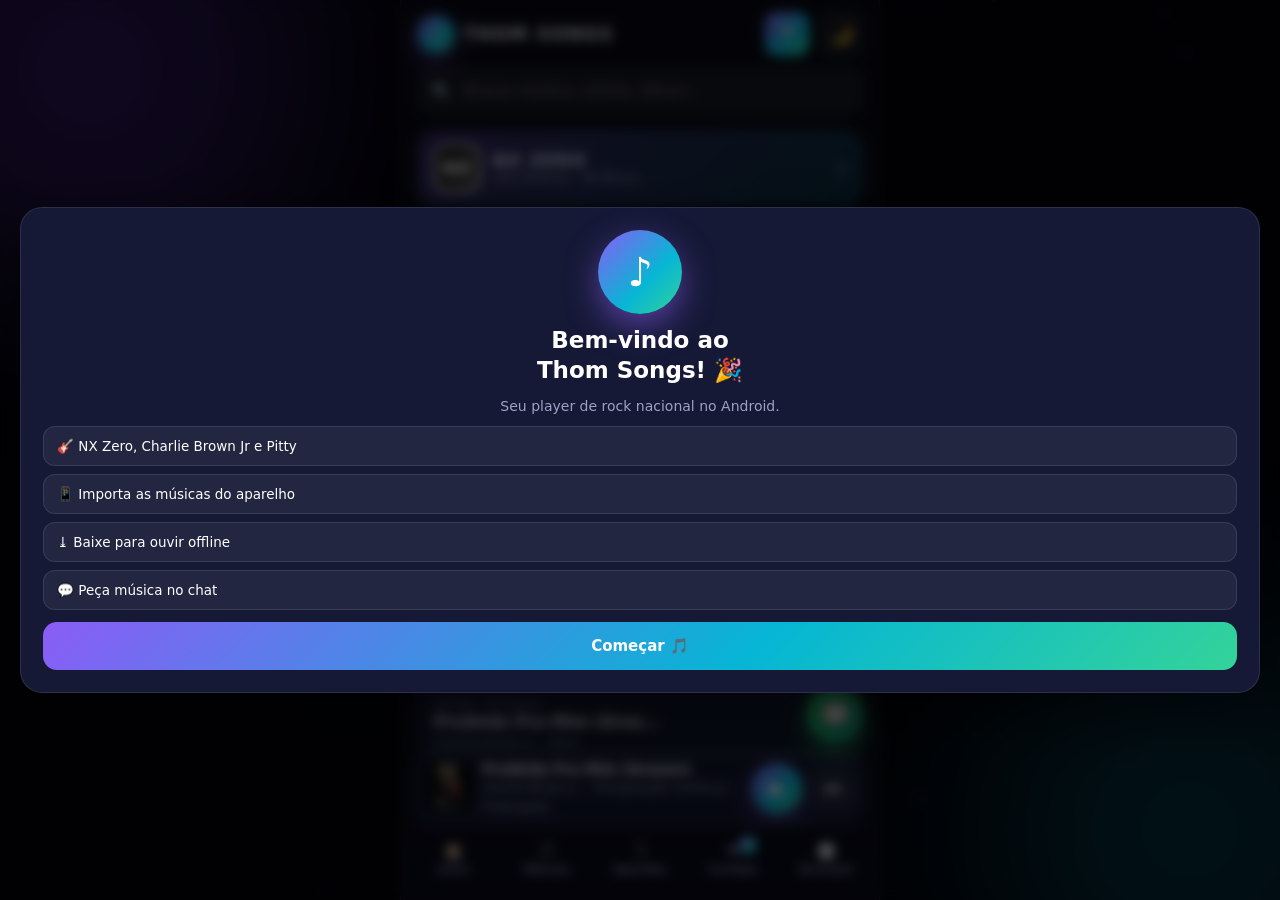
==== index.html @ 9683d6f3 "Thom Songs v1.23.1 — aviso visível de update + retry de catálogos sem duplicar" ====
<!DOCTYPE html>
<html lang="pt-BR">
<head>
<meta charset="UTF-8" />
<meta name="viewport" content="width=device-width, initial-scale=1.0, viewport-fit=cover" />
<title>Thom Songs — Reprodutor de Música para Android</title>
<meta name="description" content="Thom Songs — Reprodutor de música exclusivo para Android: NX Zero, playlists, fila e letras." />
<meta name="theme-color" content="#080a14" />
<meta name="mobile-web-app-capable" content="yes" />
<link rel="manifest" href="./manifest.webmanifest" />
<link rel="icon" href="data:image/svg+xml,%3Csvg xmlns='http://www.w3.org/2000/svg' viewBox='0 0 64 64'%3E%3Cdefs%3E%3ClinearGradient id='g' x1='0' y1='0' x2='1' y2='1'%3E%3Cstop offset='0' stop-color='%238b5cf6'/%3E%3Cstop offset='1' stop-color='%2306b6d4'/%3E%3C/linearGradient%3E%3C/defs%3E%3Ccircle cx='32' cy='32' r='30' fill='url(%23g)'/%3E%3Cpath d='M26 20v24l16-8-6-4 6-4z' fill='white'/%3E%3C/svg%3E" />
<link rel="stylesheet" href="./styles.css" />
</head>
<body>
<canvas id="bg-canvas" aria-hidden="true"></canvas>
<div class="bg-glow g1"></div>
<div class="bg-glow g2"></div>

<div id="app">
  <!-- ===== TOPO ===== -->
  <header id="topbar">
    <div class="logo-mini"><div class="logo-mark">♪</div><strong>THOM SONGS</strong></div>
    <label class="upload-btn" title="Importar seus áudios">⤒
      <input id="file-input" type="file" accept="audio/*" multiple hidden />
    </label>
    <button id="btn-theme" class="icon-btn" title="Alternar tema">🌙</button>
  </header>

  <div class="searchbar">
    <span>🔍</span>
    <input id="search" type="search" placeholder="Buscar música, artista, álbum..." autocomplete="off" />
  </div>

  <!-- ===== CONTEÚDO ===== -->
  <main id="main">
    <section id="update-card" class="update-card" hidden>
      <div class="perm-ico">⬇️</div>
      <div class="perm-txt"><strong>Nova versão disponível</strong><span id="update-sub">Atualize para receber as novidades.</span></div>
      <div class="perm-btns">
        <button id="btn-update-go" class="primary-btn">Baixar atualização</button>
      </div>
    </section>

    <section id="perm-card" class="perm-card" hidden>
      <div class="perm-ico">🎵</div>
      <div class="perm-txt"><strong>Suas músicas neste aparelho</strong><span>Permita o acesso para importar automaticamente todos os áudios do celular.</span></div>
      <div class="perm-btns">
        <button id="btn-perm-ok" class="primary-btn">Permitir acesso</button>
        <button id="btn-perm-no" class="ghost-btn">Agora não</button>
      </div>
    </section>

    <button id="nx-banner" class="nx-banner">
      <span class="nx-logo">NX</span>
      <span class="nx-txt"><strong>NX ZERO</strong><small id="nx-banner-sub">Carregando discografia…</small></span>
      <span class="nx-go">›</span>
    </button>

    <button id="cb-banner" class="nx-banner cb">
      <span class="nx-logo">CB</span>
      <span class="nx-txt"><strong>CHARLIE BROWN JR</strong><small id="cb-banner-sub">Carregando clássicos…</small></span>
      <span class="nx-go">›</span>
    </button>

    <section id="cb-head" class="nx-head" hidden>
      <div class="nx-id">
        <img id="cb-photo" alt="Charlie Brown Jr" />
        <div><strong>CHARLIE BROWN JR</strong><span id="cb-stats"></span></div>
      </div>
      <div id="cb-albums" class="chips"></div>
      <div class="row-between" style="margin-top:10px"><small>⬇ OFFLINE</small><button id="btn-dl-cb" class="plus-btn">⤓ Baixar lista</button></div>
    </section>

    <button id="pitty-banner" class="nx-banner pt">
      <span class="nx-logo">P</span>
      <span class="nx-txt"><strong>PITTY</strong><small id="pitty-banner-sub">Carregando…</small></span>
      <span class="nx-go">›</span>
    </button>

    <section id="pitty-head" class="nx-head" hidden>
      <div class="nx-id">
        <img id="pitty-photo" alt="Pitty" />
        <div><strong>PITTY</strong><span id="pitty-stats"></span></div>
      </div>
      <div id="pitty-albums" class="chips"></div>
      <div class="row-between" style="margin-top:10px"><small>⬇ OFFLINE</small><button id="btn-dl-pitty" class="plus-btn">⤓ Baixar lista</button></div>
    </section>

    <button id="nv-banner" class="nx-banner nv">
      <span class="nx-logo">NV</span>
      <span class="nx-txt"><strong>NIRVANA</strong><small id="nv-banner-sub">Carregando…</small></span>
      <span class="nx-go">›</span>
    </button>

    <section id="nv-head" class="nx-head" hidden>
      <div class="nx-id">
        <img id="nv-photo" alt="Nirvana" />
        <div><strong>NIRVANA</strong><span id="nv-stats"></span></div>
      </div>
      <div id="nv-albums" class="chips"></div>
      <div class="row-between" style="margin-top:10px"><small>⬇ OFFLINE</small><button id="btn-dl-nv" class="plus-btn">⤓ Baixar lista</button></div>
    </section>

    <section id="nx-head" class="nx-head" hidden>
      <div class="nx-id">
        <img id="nx-photo" alt="NX Zero" />
        <div><strong>NX ZERO</strong><span id="nx-stats"></span></div>
      </div>
      <div id="nx-albums" class="chips"></div>
      <div class="row-between" style="margin-top:10px"><small>⬇ OFFLINE</small><button id="btn-dl-album" class="plus-btn">⤓ Baixar lista</button></div>
    </section>

    <section id="dev-head" class="nx-head" hidden>
      <div class="row-between"><small>📱 MÚSICAS NESTE APARELHO</small><button id="btn-rescan" class="link">⟳ atualizar</button></div>
      <p id="dev-count" class="hint" style="margin:6px 0 0"></p>
    </section>

    <section class="hero-card">
      <p id="greeting" class="eyebrow">Boa noite 🌙</p>
      <canvas id="visual-big" width="520" height="200"></canvas>
      <div class="hero-meta">
        <div>
          <small>AGORA TOCANDO</small>
          <strong id="hero-title">—</strong>
          <span id="hero-artist">Escolha uma faixa abaixo</span>
        </div>
        <div id="hero-bpm" class="bpm">♪</div>
      </div>
      <div class="hero-btns">
        <button id="btn-play-all" class="primary-btn">▶ Ouvir tudo</button>
        <button id="btn-shuffle-all" class="ghost-btn">🔀</button>
        <button id="btn-toggle-visual" class="ghost-btn">📊</button>
      </div>
    </section>

    <section class="block">
      <div class="block-head"><h2>📁 Playlists</h2><button id="btn-new-playlist" class="plus-btn">＋ Nova</button></div>
      <div id="playlist-list" class="playlists"></div>
    </section>

    <section class="block">
      <div class="block-head">
        <h2 id="view-title">📀 Em destaque</h2>
      </div>
      <div class="seg" id="sort-seg">
        <button data-sort="padrao" class="active">Padrão</button>
        <button data-sort="titulo">A–Z</button>
        <button data-sort="artista">Artista</button>
        <button data-sort="duracao">Duração</button>
      </div>
      <div id="featured" class="cards"></div>
    </section>

    <section class="block">
      <div class="block-head">
        <h2>🎧 Faixas <small id="track-count"></small></h2>
      </div>
      <div id="track-list" class="tracks"></div>
      <p id="empty-msg" class="empty" hidden>Nenhuma faixa encontrada. 🎶</p>
    </section>

    <footer class="app-foot">
      <div class="stat-row"><span>Ouvido</span><strong id="stat-today">0 min</strong></div>
      <div class="stat-row"><span>Faixas</span><strong id="stat-tracks">0</strong></div>
      <p>Toque em ⤒ para importar seus áudios · <button id="btn-update" class="link">⟳ atualizar app</button> · <button id="btn-reset" class="link">restaurar demo</button></p>
    </footer>
    <div class="scroll-pad"></div>
  </main>

  <!-- ===== MINI PLAYER ===== -->
  <div id="miniplayer">
    <div id="mini-progress"><div id="mini-bar"></div></div>
    <div id="m-cover" class="m-cover"><span>S</span></div>
    <div class="m-info"><strong id="m-title">Nada tocando</strong><span id="m-artist">—</span></div>
    <button id="m-play" class="play-btn small">▶</button>
    <button id="m-next" class="icon-btn">⏭</button>
  </div>

  <!-- ===== NAV INFERIOR ===== -->
  <nav id="tabbar">
    <button class="nav-item active" data-view="inicio">🏠<span>Início</span></button>
    <button class="nav-item" data-view="biblioteca">🎵<span>Músicas</span></button>
    <button class="nav-item" data-view="aparelho">📱<span>Aparelho</span></button>
    <button class="nav-item" data-view="curtidas">❤️<span>Curtidas</span><em id="nav-likes-count">0</em></button>
    <button class="nav-item" data-view="historico">🕘<span>Recentes</span></button>
  </nav>

  <!-- ===== CHAT PEDIR MÚSICA ===== -->
  <button id="chat-fab" class="chat-fab" title="Pedir música">💬</button>
  <div id="chat" aria-hidden="true">
    <div class="chat-inner">
      <div class="chat-head">
        <button id="btn-chat-close" class="icon-btn">﹀</button>
        <div class="chat-title"><strong>🎵 Pedir música</strong><small id="chat-status">online</small></div>
      </div>
      <div id="chat-msgs" class="chat-msgs"></div>
      <div class="chat-quick">
        <button id="btn-chat-current">＋ pedir a que está tocando</button>
      </div>
      <div class="chat-input">
        <input id="chat-text" placeholder="Artista - música… (ex: NX Zero - Razões e Emoções)" maxlength="140" autocomplete="off" />
        <button id="btn-chat-send" class="play-btn small">➤</button>
      </div>
    </div>
  </div>

  <!-- ===== TELA TOCANDO AGORA ===== -->
  <div id="sheet" aria-hidden="true">
    <div class="sheet-inner">
      <div class="sheet-head">
        <button id="btn-sheet-close" class="icon-btn">﹀</button>
        <small>TOCANDO AGORA</small>
        <button id="btn-add-pl" class="icon-btn" title="Adicionar à playlist">＋</button>
      </div>

      <div id="cover" class="np-cover"><span>S</span></div>
      <div class="np-info">
        <div>
          <strong id="p-title">Nada tocando</strong>
          <span id="p-artist">—</span>
        </div>
        <button id="btn-dl" class="icon-btn big" title="Baixar">⤓</button>
        <button id="btn-like" class="icon-btn big" title="Curtir">🤍</button>
      </div>

      <div class="progress-wrap">
        <span id="t-cur" class="mono">0:00</span>
        <div id="progress" class="progress">
          <div id="buffered" class="buffered"></div>
          <div id="bar" class="bar"></div>
          <div id="knob" class="knob"></div>
          <div id="loop-region" class="loop-region" hidden></div>
        </div>
        <span id="t-total" class="mono">0:00</span>
      </div>

      <div class="controls">
        <button id="btn-shuffle" class="icon-btn" title="Aleatório">🔀</button>
        <button id="btn-prev" class="icon-btn big" title="Anterior">⏮</button>
        <button id="btn-play" class="play-btn" title="Play/Pause">▶</button>
        <button id="btn-next" class="icon-btn big" title="Próxima">⏭</button>
        <button id="btn-repeat" class="icon-btn" title="Repetir">🔁</button>
      </div>

      <div class="vol-row">
        <button id="btn-ab" class="mini-btn" title="Loop A-B">A-B</button>
        <button id="btn-mute" class="icon-btn" title="Mudo">🔊</button>
        <input id="volume" type="range" min="0" max="1" step="0.01" value="0.9" />
      </div>

      <div class="tabs">
        <button data-tab="fila" class="active">Fila</button>
        <button data-tab="letra">Letra</button>
      </div>

      <div class="sheet-tabs">
        <div id="tab-fila" class="tab-page active">
          <div class="row-between"><small>A SEGUIR</small><button id="btn-clear-queue" class="link">limpar</button></div>
          <div id="queue-list" class="queue"></div>
          <div class="sleep-box">
            <small>⏱ Timer de sono</small>
            <div class="sleep-grid">
              <button data-sleep="0" class="active">Off</button>
              <button data-sleep="5">5m</button>
              <button data-sleep="15">15m</button>
              <button data-sleep="30">30m</button>
              <button data-sleep="60">60m</button>
            </div>
            <p id="sleep-status">Reprodução contínua.</p>
          </div>
        </div>
        <div id="tab-letra" class="tab-page">
          <small>LETRA SINCRONIZADA</small>
          <div id="lyrics" class="lyrics"><p>Toque uma faixa para ver a letra aqui. 🎤</p></div>
        </div>
      </div>
    </div>
  </div>
</div>

<div id="toasts"></div>

<div id="modal" class="modal" hidden>
  <div class="modal-card">
    <h3 id="modal-title">Nova playlist</h3>
    <input id="modal-input" placeholder="Nome da playlist..." maxlength="40" />
    <div id="modal-list" class="modal-list"></div>
    <div class="modal-btns">
      <button id="modal-cancel" class="ghost-btn">Cancelar</button>
      <button id="modal-ok" class="primary-btn">Salvar</button>
    </div>
  </div>
</div>

<div id="modal-update" class="modal" hidden>
  <div class="modal-card">
    <h3 id="upd-title">✅ App atualizado!</h3>
    <p id="upd-ver" class="hint" style="margin:0 0 8px"></p>
    <p id="upd-notes" style="color:#fff;font-size:14.5px;line-height:1.6;margin:0 0 6px"></p>
    <div class="modal-btns">
      <button id="upd-ok" class="primary-btn">Ver novidades 🎵</button>
    </div>
  </div>
</div>

<div id="modal-welcome" class="modal" hidden>
  <div class="modal-card welcome">
    <div class="welcome-logo">♪</div>
    <h3>Bem-vindo ao<br />Thom Songs! 🎉</h3>
    <p>Seu player de rock nacional no Android.</p>
    <div class="welcome-feats">
      <div>🎸 NX Zero, Charlie Brown Jr e Pitty</div>
      <div>📱 Importa as músicas do aparelho</div>
      <div>⤓ Baixe para ouvir offline</div>
      <div>💬 Peça música no chat</div>
    </div>
    <div class="modal-btns">
      <button id="welcome-ok" class="primary-btn">Começar 🎵</button>
    </div>
  </div>
</div>

<audio id="audio" preload="metadata" crossorigin="anonymous"></audio>
<script>
if ('serviceWorker' in navigator && (location.protocol === 'https:' || location.hostname === 'localhost')) {
  window.addEventListener('load', () => navigator.serviceWorker.register('./sw.js').catch(() => {}));
}
</script>
<script src="./app.js"></script>
</body>
</html>
---- styles.css ----
/* Thom Songs — mobile-first */
:root{
  --bg:#080a14; --card:rgba(255,255,255,.06); --card2:rgba(255,255,255,.1);
  --border:rgba(255,255,255,.1); --txt:#f1f3ff; --mut:#9aa3c7;
  --acc1:#8b5cf6; --acc2:#06b6d4;
  --grad:linear-gradient(135deg,#8b5cf6,#06b6d4 60%,#34d399);
  --r:18px; --shadow:0 20px 60px rgba(0,0,0,.5);
  --font:Roboto,'Segoe UI',system-ui,-apple-system,sans-serif; --mono:'Roboto Mono','Droid Sans Mono',monospace;
  --sat:env(safe-area-inset-top,0px); --sab:env(safe-area-inset-bottom,0px);
}
[data-theme="light"]{
  --bg:#eef1fb; --card:rgba(15,20,50,.05); --card2:rgba(15,20,50,.1);
  --border:rgba(15,20,50,.12); --txt:#141834; --mut:#5b648a;
}
*{box-sizing:border-box;-webkit-tap-highlight-color:transparent}
html,body{height:100%}
body{margin:0;font-family:var(--font);background:#04050c;color:var(--txt);overflow:hidden}
#bg-canvas{position:fixed;inset:0;width:100%;height:100%;opacity:.45;z-index:0;pointer-events:none}
.bg-glow{position:fixed;border-radius:50%;filter:blur(100px);opacity:.32;z-index:0;pointer-events:none}
.g1{width:420px;height:420px;background:#7c3aed;top:-140px;left:-120px}
.g2{width:380px;height:380px;background:#0891b2;bottom:-120px;right:-100px}

/* Moldura de celular no desktop */
#app{position:relative;z-index:1;height:100vh;height:100dvh;max-width:480px;margin:0 auto;
  background:var(--bg);display:flex;flex-direction:column;overflow:hidden;
  border-left:1px solid var(--border);border-right:1px solid var(--border)}
@media(min-width:520px){
  body{padding:0}
  #app{box-shadow:var(--shadow)}
}

/* Topo */
#topbar{display:flex;align-items:center;gap:10px;padding:calc(12px + var(--sat)) 16px 8px}
.logo-mini{display:flex;align-items:center;gap:9px;flex:1}
.logo-mark{width:38px;height:38px;border-radius:50%;background:var(--grad);display:grid;place-items:center;font-size:20px;color:#fff;box-shadow:0 8px 22px rgba(139,92,246,.5)}
.logo-mini strong{font-size:17px;letter-spacing:2px}
.upload-btn{background:var(--grad);color:#fff;border-radius:12px;min-width:44px;height:44px;display:grid;place-items:center;font-size:19px;font-weight:800;cursor:pointer}
.icon-btn{background:var(--card);border:1px solid var(--border);color:var(--txt);border-radius:13px;min-width:44px;height:44px;cursor:pointer;font-size:18px;display:grid;place-items:center;flex:none}
.icon-btn:active{transform:scale(.93)}
.icon-btn.active{background:var(--grad);color:#fff;border-color:transparent}
.icon-btn.big{font-size:21px}
.searchbar{display:flex;align-items:center;gap:9px;margin:4px 16px 8px;background:var(--card);border:1px solid var(--border);border-radius:15px;padding:12px 14px}
.searchbar input{flex:1;background:none;border:0;outline:0;color:var(--txt);font:500 15px var(--font);min-width:0}

/* Conteúdo */
#main{flex:1;overflow-y:auto;padding:4px 16px 8px;overscroll-behavior:contain}
.hero-card{background:linear-gradient(180deg,rgba(139,92,246,.22),rgba(6,182,212,.08));border:1px solid var(--border);border-radius:20px;padding:14px;margin-bottom:16px}
.eyebrow{color:var(--mut);font-weight:700;font-size:12px;text-transform:uppercase;letter-spacing:1px;margin:2px 0 10px}
#visual-big{width:100%;height:150px;border-radius:14px;background:rgba(0,0,0,.32);display:block}
.hero-meta{display:flex;justify-content:space-between;align-items:center;margin:12px 2px;gap:10px}
.hero-meta small{color:var(--mut);font-size:10px;letter-spacing:1.5px}
.hero-meta strong{display:block;font-size:16px;white-space:nowrap;overflow:hidden;text-overflow:ellipsis;max-width:230px}
.hero-meta span{color:var(--mut);font-size:12.5px}
.bpm{font:700 12px var(--mono);background:rgba(0,0,0,.35);border:1px solid var(--border);padding:8px 11px;border-radius:12px;white-space:nowrap}
.hero-btns{display:flex;gap:8px}
.primary-btn{flex:1;background:var(--grad);border:0;color:#fff;border-radius:14px;padding:14px;font:800 15px var(--font);cursor:pointer}
.primary-btn:active{transform:scale(.97)}
.ghost-btn{background:var(--card);border:1px solid var(--border);color:var(--txt);border-radius:14px;padding:12px 14px;font:700 14px var(--font);cursor:pointer}
.ghost-btn:active{transform:scale(.95)}

.block{margin:18px 0}
.block-head{display:flex;justify-content:space-between;align-items:center;margin-bottom:10px}
.block-head h2{margin:0;font-size:17px}
.block-head h2 small{color:var(--mut);font-weight:500;font-size:12px}
.plus-btn{background:var(--card);border:1px solid var(--border);color:var(--txt);border-radius:20px;padding:8px 14px;font:700 13px var(--font);cursor:pointer}
.seg{display:flex;gap:6px;overflow-x:auto;padding-bottom:8px;margin-bottom:4px}
.seg button{flex:none;border:1px solid var(--border);background:var(--card);color:var(--mut);padding:9px 15px;border-radius:20px;font:700 12.5px var(--font);cursor:pointer}
.seg button.active{background:var(--grad);color:#fff;border-color:transparent}
.select{background:var(--card);color:var(--txt);border:1px solid var(--border);border-radius:10px;padding:9px 8px;font:600 12.5px var(--font);max-width:130px}

.playlists{display:flex;gap:8px;overflow-x:auto;padding-bottom:6px}
.pl-item{flex:none;display:flex;gap:8px;align-items:center;padding:11px 14px;border-radius:16px;background:var(--card);border:1px solid var(--border);color:var(--txt);cursor:pointer;font:600 13.5px var(--font)}
.pl-item.active{background:var(--grad);color:#fff;border-color:transparent}
.pl-dot{width:10px;height:10px;border-radius:50%;flex:none}
.pl-item small{opacity:.75}
.chips{display:flex;flex-wrap:wrap;gap:8px}
.chips button{background:var(--card);border:1px solid var(--border);color:var(--txt);border-radius:20px;padding:9px 15px;font:600 13px var(--font);cursor:pointer}
.chips button.active{background:var(--grad);color:#fff;border-color:transparent}
.chips.wrap{margin-bottom:10px}

.cards{display:flex;gap:12px;overflow-x:auto;padding:4px 2px 10px;scroll-snap-type:x mandatory}
.card{flex:0 0 150px;background:var(--card);border:1px solid var(--border);border-radius:18px;padding:11px;cursor:pointer;scroll-snap-align:start;position:relative}
.card:active{transform:scale(.96)}
.card .art{height:104px;border-radius:13px;display:grid;place-items:center;font-size:38px;font-weight:800;color:rgba(255,255,255,.93);margin-bottom:9px;overflow:hidden}
.card strong{display:block;font-size:13px;white-space:nowrap;overflow:hidden;text-overflow:ellipsis}
.card span{font-size:11.5px;color:var(--mut)}
.card.playing{outline:2px solid var(--acc2)}

.tracks{display:flex;flex-direction:column;gap:8px}
.track{display:grid;grid-template-columns:26px 50px 1fr auto;gap:8px;align-items:center;padding:8px 10px;border-radius:16px;border:1px solid transparent;cursor:pointer;min-height:66px}
.track:active{background:var(--card2)}
.track.playing{background:linear-gradient(90deg,rgba(139,92,246,.28),rgba(6,182,212,.12));border-color:var(--border)}
.track .num{color:var(--mut);font:600 11px var(--mono);text-align:center}
.eq-bars{display:none;gap:2px;justify-content:center}.track.playing .eq-bars{display:flex}.track.playing .idx{display:none}
.eq-bars i{width:3px;background:var(--acc2);border-radius:2px;animation:eq .9s ease-in-out infinite}
.eq-bars i:nth-child(2){animation-delay:.2s}.eq-bars i:nth-child(3){animation-delay:.4s}
@keyframes eq{0%,100%{height:6px}50%{height:16px}}
.mini-art{width:50px;height:50px;border-radius:13px;display:grid;place-items:center;font-weight:800;font-size:19px;color:#fff}
.t-info{min-width:0;line-height:1.35}
.t-info strong{display:block;font-size:13.5px;font-weight:600;letter-spacing:.1px;white-space:nowrap;overflow:hidden;text-overflow:ellipsis}
.t-info span{display:block;font-size:11.5px;color:#b3bce0;white-space:nowrap;overflow:hidden;text-overflow:ellipsis}
[data-theme="light"] .t-info span{color:#5b648a}
.t-genre,.t-time,.t-extra-act{display:none}
.t-act{display:flex;gap:0}
.t-act button{background:none;border:0;font-size:18px;cursor:pointer;padding:7px;min-width:40px;color:var(--txt)}
.empty{text-align:center;color:var(--mut);padding:28px}
.app-foot{margin:22px 0 6px;color:var(--mut);font-size:12px;text-align:center}
.stat-row{display:flex;justify-content:space-between;font-size:12.5px;color:var(--mut);padding:3px 4px}
.stat-row strong{color:var(--txt)}
.link{background:none;border:0;color:var(--acc2);cursor:pointer;font-weight:700;font-size:12px}
.scroll-pad{height:8px}

/* Aviso de atualização */
.update-card{background:linear-gradient(135deg,rgba(250,204,21,.2),rgba(249,115,22,.14));border:1px solid rgba(250,204,21,.45);border-radius:20px;padding:16px;margin:4px 0 14px}
.update-card[hidden]{display:none}
.update-card .perm-txt strong{display:block;font-size:15.5px;margin:6px 0 3px}
.update-card .perm-txt span{font-size:13px;color:var(--mut);line-height:1.5}
.update-card .perm-btns{display:flex;gap:8px;margin-top:12px}
/* Permissão de áudios */
.perm-card{background:linear-gradient(135deg,rgba(52,211,153,.18),rgba(6,182,212,.14));border:1px solid rgba(52,211,153,.4);border-radius:20px;padding:16px;margin:4px 0 14px}
.perm-card[hidden]{display:none}
.perm-ico{font-size:30px}
.perm-txt strong{display:block;font-size:15.5px;margin:6px 0 3px}
.perm-txt span{font-size:13px;color:var(--mut);line-height:1.5}
.perm-btns{display:flex;gap:8px;margin-top:12px}
.perm-btns .primary-btn{flex:1.4;padding:13px;font-size:14px}
.perm-btns .ghost-btn{flex:1;padding:13px;font-size:14px}
/* NX Zero */
.nx-banner{width:100%;display:flex;align-items:center;gap:12px;margin:4px 0 14px;padding:13px 15px;border-radius:20px;border:1px solid var(--border);cursor:pointer;color:var(--txt);text-align:left;  background:linear-gradient(135deg,rgba(139,92,246,.32),rgba(6,182,212,.2));font-family:var(--font)}
.nx-banner:active{transform:scale(.98)}
.nx-banner.cb{background:linear-gradient(135deg,rgba(52,211,153,.3),rgba(250,204,21,.16))}
.nx-banner.pt{background:linear-gradient(135deg,rgba(244,63,94,.32),rgba(139,92,246,.2))}
.nx-banner.nv{background:linear-gradient(135deg,rgba(250,204,21,.28),rgba(59,130,246,.22))}
.nx-logo{width:48px;height:48px;flex:none;border-radius:14px;background:linear-gradient(135deg,#111,#444);border:2px solid #fff;display:grid;place-items:center;font-weight:800;font-size:17px;color:#fff;letter-spacing:1px}
.nx-txt{flex:1;min-width:0}.nx-txt strong{display:block;font-size:16px;letter-spacing:2px}
.nx-txt small{color:var(--mut);font-size:12px}
.nx-go{font-size:26px;color:var(--mut)}
.nx-head{background:var(--card);border:1px solid var(--border);border-radius:20px;padding:14px;margin-bottom:6px}
.nx-id{display:flex;gap:12px;align-items:center;margin-bottom:12px}
.nx-id img{width:84px;height:84px;border-radius:18px;object-fit:cover;flex:none;background:#222}
.nx-id strong{display:block;font-size:19px;letter-spacing:2px}
.nx-id span{display:block;font-size:12.5px;color:var(--mut);margin-top:2px}
.previa-pill{display:inline-block!important;margin-top:7px!important;font-size:10px!important;font-weight:800;letter-spacing:1px;color:#06281c!important;background:#34d399;border-radius:20px;padding:4px 11px!important}
#nx-albums,#cb-albums,#pitty-albums,#nv-albums{max-height:132px;overflow-y:auto}
.has-img{padding:0!important;overflow:hidden}
.has-img img,.m-cover img,.np-cover img,.nx-id img{width:100%;height:100%;object-fit:cover;display:block}
.mini-art.has-img,.m-cover{padding:0}
.np-cover{overflow:hidden}
.yt-link{display:inline-block;background:#ff0033;color:#fff!important;font-weight:700;font-size:14px;border-radius:12px;padding:12px 16px;margin:4px 0;text-decoration:none}
.yt-link.alt{background:var(--card2);color:var(--txt)!important;border:1px solid var(--border)}
/* Chat pedir música */
.chat-fab{position:absolute;right:16px;bottom:158px;z-index:25;width:56px;height:56px;border-radius:50%;border:0;background:linear-gradient(135deg,#25d366,#128c7e);font-size:25px;cursor:pointer;box-shadow:0 10px 28px rgba(37,211,102,.45)}
.chat-fab:active{transform:scale(.92)}
#chat{position:absolute;inset:0;z-index:40;background:rgba(0,0,0,.45);display:flex;flex-direction:column;justify-content:flex-end;opacity:0;pointer-events:none;transition:opacity .25s}
#chat.open{opacity:1;pointer-events:auto}
.chat-inner{background:var(--bg);border:1px solid var(--border);border-bottom:0;border-radius:24px 24px 0 0;height:78%;display:flex;flex-direction:column;overflow:hidden;transform:translateY(30px);transition:transform .25s}
#chat.open .chat-inner{transform:none}
.chat-head{display:flex;align-items:center;gap:10px;padding:12px 14px 10px;background:linear-gradient(135deg,rgba(37,211,102,.25),rgba(18,140,126,.15));border-bottom:1px solid var(--border)}
.chat-title{flex:1}.chat-title strong{display:block;font-size:15px}
.chat-title small{font-size:11px;color:#25d366;font-weight:700}
.chat-msgs{flex:1;overflow-y:auto;padding:14px;display:flex;flex-direction:column;gap:8px}
.chat-day{align-self:center;font-size:11px;color:var(--mut);background:var(--card);padding:4px 12px;border-radius:12px}
.bubble{max-width:82%;padding:10px 13px;border-radius:16px;font-size:14px;line-height:1.45;box-shadow:0 2px 8px rgba(0,0,0,.25);white-space:pre-wrap;word-break:break-word}
.bubble small{display:block;font-size:10px;opacity:.7;margin-top:4px;text-align:right}
.bubble.mine{align-self:flex-end;background:linear-gradient(135deg,#25d366,#128c7e);color:#fff;border-bottom-right-radius:5px}
.bubble.theirs{align-self:flex-start;background:var(--card2);border-bottom-left-radius:5px}
.chat-quick{padding:0 14px 6px}
.chat-quick button{width:100%;background:var(--card);border:1px dashed var(--acc2);color:var(--txt);border-radius:12px;padding:11px;font:700 13px var(--font);cursor:pointer}
.chat-input{display:flex;gap:8px;padding:8px 14px 12px}
.chat-input input{flex:1;min-width:0;background:var(--card);border:1px solid var(--border);color:var(--txt);border-radius:24px;padding:13px 16px;font:500 14px var(--font);outline:0}
#miniplayer{position:relative;display:flex;align-items:center;gap:10px;margin:0 12px;padding:9px 10px;background:rgba(20,24,48,.92);border:1px solid var(--border);border-radius:18px;backdrop-filter:blur(16px);cursor:pointer;box-shadow:0 -8px 30px rgba(0,0,0,.35)}
[data-theme="light"] #miniplayer{background:rgba(255,255,255,.94)}
#mini-progress{position:absolute;top:-1px;left:14px;right:14px;height:3px;background:rgba(255,255,255,.14);border-radius:3px;overflow:hidden}
#mini-bar{height:100%;width:0;background:var(--grad);border-radius:3px}
.m-cover{width:48px;height:48px;border-radius:13px;display:grid;place-items:center;font-size:21px;font-weight:800;color:#fff;flex:none;background:#333}
.m-info{flex:1;min-width:0}
.m-info strong{display:block;font-size:14px;white-space:nowrap;overflow:hidden;text-overflow:ellipsis}
.m-info span{font-size:12px;color:var(--mut)}
.play-btn{width:52px;height:52px;border-radius:50%;border:0;background:var(--grad);color:#fff;font-size:20px;cursor:pointer;flex:none;box-shadow:0 8px 22px rgba(139,92,246,.5)}
.play-btn:active{transform:scale(.93)}
.play-btn.small{width:50px;height:50px}

/* Tab bar */
#tabbar{display:flex;padding:8px 6px calc(10px + var(--sab));background:rgba(10,12,26,.9);border-top:1px solid var(--border);backdrop-filter:blur(16px)}
[data-theme="light"] #tabbar{background:rgba(255,255,255,.92)}
.nav-item{flex:1;display:flex;flex-direction:column;align-items:center;gap:3px;padding:8px 2px;border:0;background:none;color:var(--mut);font:700 15px var(--font);cursor:pointer;position:relative;min-height:56px}
.nav-item span{font-size:10.5px;font-weight:700}
.nav-item em{position:absolute;top:2px;right:calc(50% - 24px);font-style:normal;font-size:10px;background:var(--grad);color:#fff;min-width:18px;height:18px;line-height:18px;border-radius:10px;text-align:center;padding:0 4px}
.nav-item.active{color:var(--txt)}
.nav-item.active::after{content:"";width:22px;height:3px;border-radius:3px;background:var(--grad);margin-top:1px}

/* Sheet Tocando Agora */
#sheet{position:absolute;inset:0;z-index:30;background:var(--bg);transform:translateY(102%);transition:transform .32s cubic-bezier(.32,.72,.35,1);display:flex;flex-direction:column}
#sheet.open{transform:translateY(0)}
.sheet-inner{flex:1;overflow-y:auto;padding:calc(10px + var(--sat)) 18px calc(20px + var(--sab));overscroll-behavior:contain}
.sheet-head{display:flex;align-items:center;justify-content:space-between;margin-bottom:12px}
.sheet-head small{color:var(--mut);font-size:11px;letter-spacing:2px;font-weight:800}
.np-cover{height:270px;border-radius:24px;display:grid;place-items:center;font-size:92px;font-weight:800;color:rgba(255,255,255,.94);box-shadow:var(--shadow);background:#333}
.np-cover.spin{animation:coverpulse 3s ease-in-out infinite}
@keyframes coverpulse{0%,100%{transform:scale(1)}50%{transform:scale(1.015)}}
.np-info{display:flex;align-items:center;gap:10px;margin:16px 2px 6px}
.np-info>div{flex:1;min-width:0}
.np-info strong{display:block;font-size:20px;white-space:nowrap;overflow:hidden;text-overflow:ellipsis}
.np-info span{color:var(--mut);font-size:14px}
.progress-wrap{display:flex;align-items:center;gap:10px;margin:8px 0 2px}
.mono{font:600 11.5px var(--mono);color:var(--mut);min-width:38px;text-align:center}
.progress{flex:1;height:30px;display:flex;align-items:center;position:relative;cursor:pointer;touch-action:none}
.progress::before{content:"";position:absolute;left:0;right:0;height:7px;background:rgba(255,255,255,.14);border-radius:10px}
.buffered{position:absolute;left:0;height:7px;background:rgba(255,255,255,.22);border-radius:10px;width:0}
.bar{position:absolute;left:0;height:7px;background:var(--grad);border-radius:10px;width:0}
.knob{position:absolute;width:18px;height:18px;background:#fff;border-radius:50%;left:0;transform:translateX(-50%);box-shadow:0 2px 10px rgba(0,0,0,.5)}
.loop-region{position:absolute;height:7px;background:rgba(52,211,153,.55);border-radius:6px}
.controls{display:flex;align-items:center;justify-content:center;gap:14px;margin:14px 0 4px}
.vol-row{display:flex;align-items:center;gap:10px;margin:10px 0 4px}
.vol-row input{flex:1;accent-color:var(--acc1);height:32px}
.mini-btn{background:var(--card);border:1px solid var(--border);color:var(--mut);border-radius:10px;font:800 12px var(--mono);padding:10px 12px;cursor:pointer;min-height:44px}
.mini-btn.active{background:#34d399;color:#06281c;border-color:transparent}

.tabs{display:grid;grid-template-columns:1fr 1fr;background:rgba(0,0,0,.22);border:1px solid var(--border);border-radius:14px;padding:4px;gap:4px;margin:12px 0 8px}
[data-theme="light"] .tabs{background:rgba(15,20,50,.06)}
.tabs button{border:0;background:none;color:var(--mut);padding:12px;border-radius:10px;font:800 13.5px var(--font);cursor:pointer}
.tabs button.active{background:var(--grad);color:#fff}
.tab-page{display:none;flex-direction:column;gap:10px}
.tab-page.active{display:flex}
.row-between{display:flex;justify-content:space-between;align-items:center}
.row-between small,.tab-page>small{color:var(--mut);font-size:11px;letter-spacing:1.2px;font-weight:800}
.queue{display:flex;flex-direction:column;gap:8px;max-height:300px;overflow-y:auto}
.q-item{display:flex;gap:10px;align-items:center;padding:9px;border-radius:14px;background:var(--card);cursor:pointer;min-height:60px}
.q-item.current{outline:2px solid var(--acc2)}
.q-item .mini-art{width:42px;height:42px;font-size:16px;border-radius:10px}
.q-item strong{display:block;font-size:13.5px}.q-item span{font-size:11.5px;color:var(--mut)}
.q-item button{margin-left:auto;background:none;border:0;cursor:pointer;font-size:16px;padding:10px}
.sleep-box{background:rgba(0,0,0,.22);border:1px solid var(--border);border-radius:16px;padding:13px}
[data-theme="light"] .sleep-box{background:rgba(15,20,50,.05)}
.sleep-box small{font-size:11px;letter-spacing:1.2px;font-weight:800;color:var(--mut)}
.sleep-grid{display:grid;grid-template-columns:repeat(5,1fr);gap:8px;margin:10px 0}
.sleep-grid button{background:var(--card);border:1px solid var(--border);color:var(--txt);border-radius:11px;padding:12px 0;font:700 12.5px var(--font);cursor:pointer;min-height:48px}
.sleep-grid button.active{background:var(--grad);color:#fff;border-color:transparent}
#sleep-status{font-size:12.5px;color:var(--mut);margin:0}
input[type=range]{accent-color:var(--acc1)}
.ghost-btn.full{width:100%;margin-top:10px}
.lyrics{background:rgba(0,0,0,.22);border:1px solid var(--border);border-radius:16px;padding:15px;font-size:15px;line-height:2.1;max-height:340px;overflow-y:auto}
[data-theme="light"] .lyrics{background:rgba(15,20,50,.05)}
.lyrics p{margin:5px 0;color:var(--mut)}
.lyrics p.on{color:var(--txt);font-weight:800;font-size:17px}

#toasts{position:absolute;bottom:170px;left:50%;transform:translateX(-50%);z-index:60;display:flex;flex-direction:column;gap:8px;align-items:center;width:max-content;max-width:90%}
.toast{background:#1c2145;color:#fff;border:1px solid var(--border);padding:11px 19px;border-radius:30px;font:600 13px var(--font);box-shadow:var(--shadow);animation:up .3s;white-space:nowrap}
@keyframes up{from{opacity:0;transform:translateY(10px)}}
.modal{position:absolute;inset:0;background:rgba(0,0,0,.62);backdrop-filter:blur(6px);display:grid;place-items:center;z-index:70;padding:20px}
.modal[hidden]{display:none}
.modal-card{background:#151936;border:1px solid var(--border);border-radius:22px;padding:22px;width:100%;box-shadow:var(--shadow)}
.modal-card h3{margin:0 0 12px;color:#fff}
.modal-card input{width:100%;background:rgba(255,255,255,.07);border:1px solid var(--border);color:#fff;border-radius:13px;padding:13px;font:500 15px var(--font);outline:0}
.modal-list{display:flex;flex-direction:column;gap:8px;margin:12px 0;max-height:240px;overflow-y:auto}
.modal-list button{background:rgba(255,255,255,.06);border:1px solid var(--border);color:#fff;border-radius:12px;padding:13px;cursor:pointer;text-align:left;font-size:14px}
.modal-btns{display:flex;gap:8px;justify-content:flex-end;margin-top:8px}
.modal-card.welcome{text-align:center}
.welcome-logo{width:84px;height:84px;border-radius:50%;background:var(--grad);display:grid;place-items:center;font-size:40px;color:#fff;margin:0 auto 12px;box-shadow:0 12px 32px rgba(139,92,246,.55)}
.modal-card.welcome h3{font-size:23px;line-height:1.3}
.modal-card.welcome p{color:var(--mut);font-size:14px;margin:4px 0 12px}
.welcome-feats{display:flex;flex-direction:column;gap:8px;text-align:left;margin-bottom:12px}
.welcome-feats div{background:rgba(255,255,255,.06);border:1px solid var(--border);border-radius:12px;padding:11px 13px;font-size:13.5px;color:#fff}
.modal-card.welcome .modal-btns{justify-content:stretch}
.modal-card.welcome .primary-btn{flex:1;padding:15px;font-size:15px}
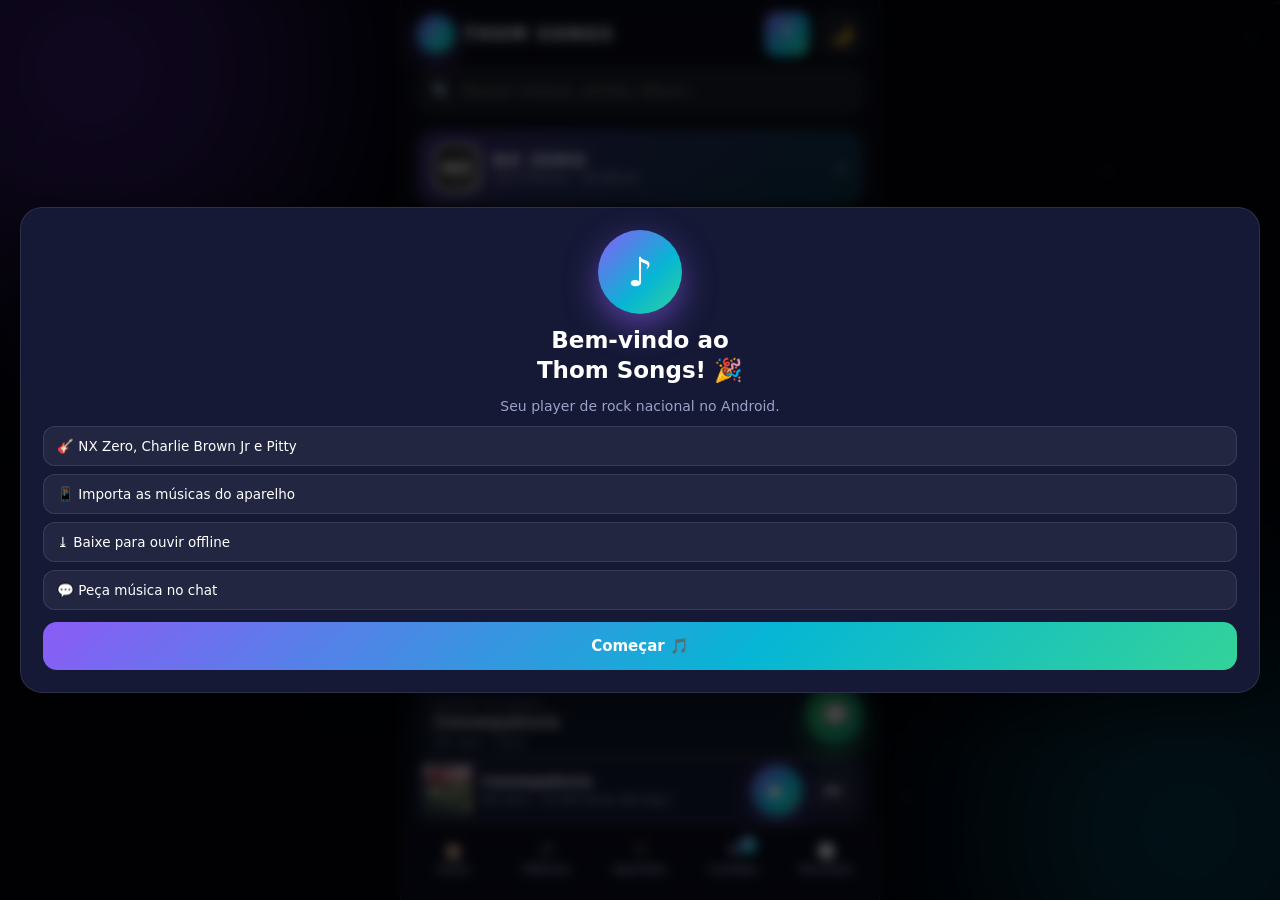
==== commit 8fef3ad2: "Thom Songs v1.23.3 — modo compatível + retry duplo com erro visível" ====
--- a/index.html
+++ b/index.html
@@ -320,7 +320,7 @@
   </div>
 </div>
 
-<audio id="audio" preload="metadata" crossorigin="anonymous"></audio>
+<audio id="audio" preload="auto" crossorigin="anonymous"></audio>
 <script>
 if ('serviceWorker' in navigator && (location.protocol === 'https:' || location.hostname === 'localhost')) {
   window.addEventListener('load', () => navigator.serviceWorker.register('./sw.js').catch(() => {}));
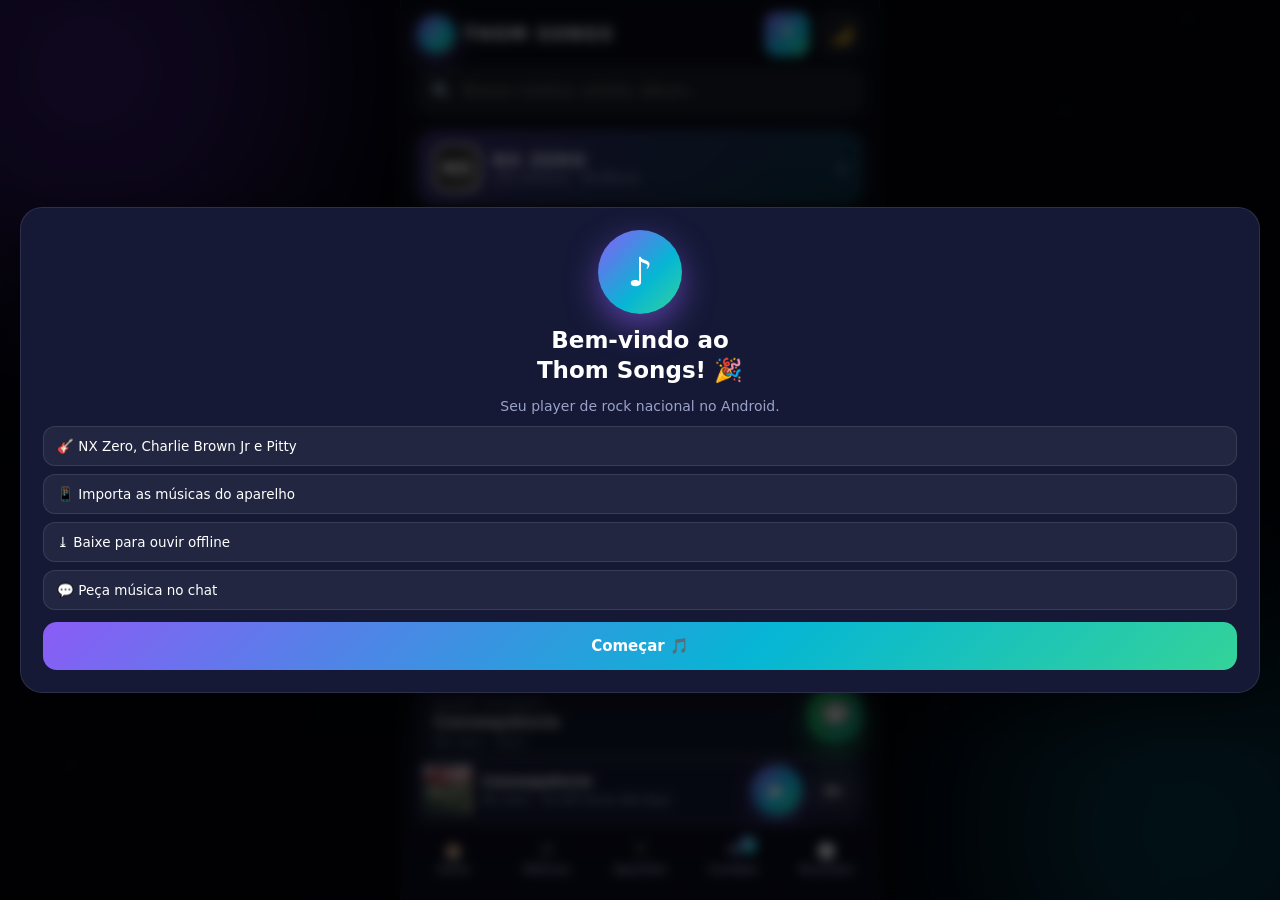
==== commit 18c0af63: "Thom Songs v1.23.4 — catálogo embutido (funciona sem fetch)" ====
--- a/index.html
+++ b/index.html
@@ -326,6 +326,7 @@
   window.addEventListener('load', () => navigator.serviceWorker.register('./sw.js').catch(() => {}));
 }
 </script>
+<script src="./catalog.js"></script>
 <script src="./app.js"></script>
 </body>
 </html>
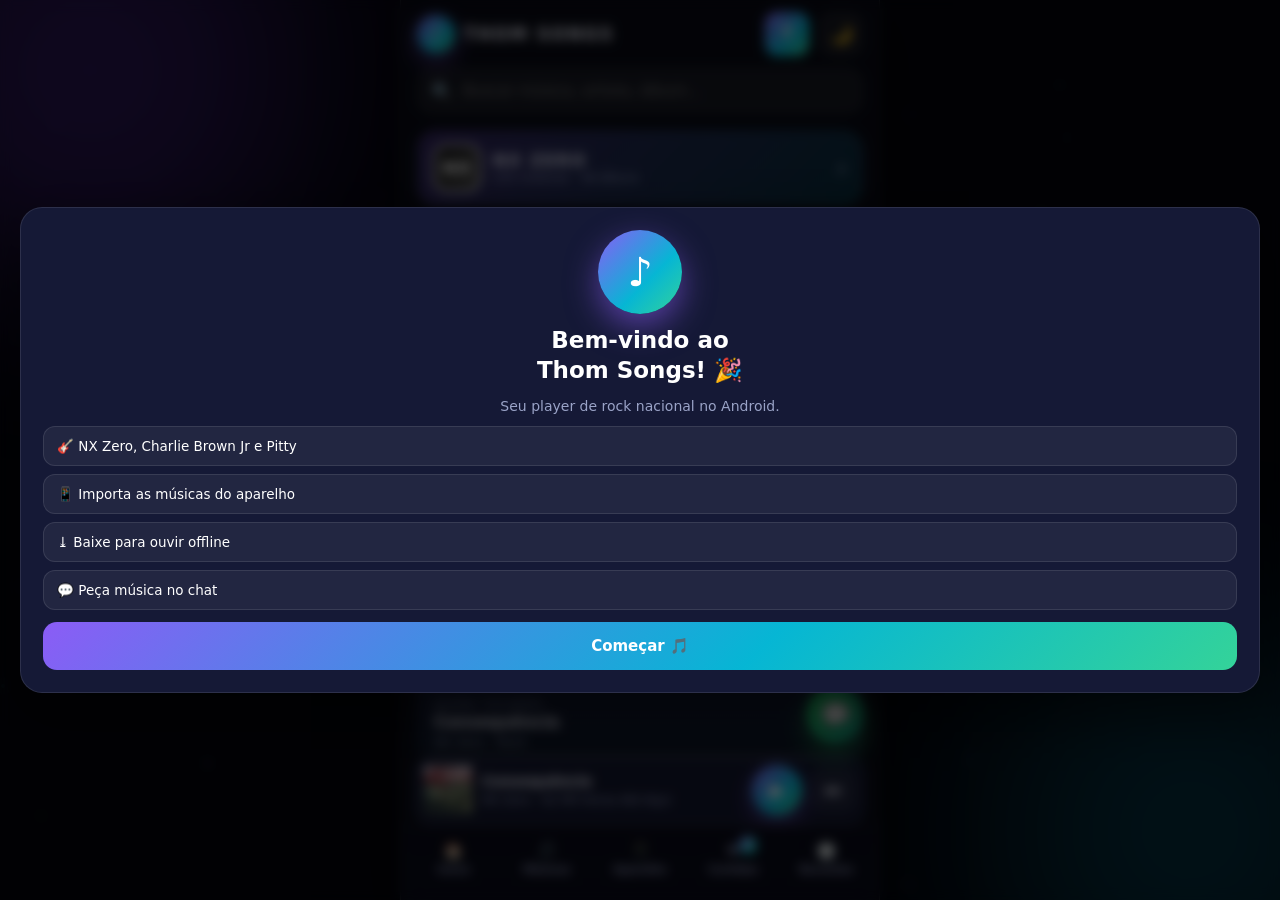
==== commit d1f81b2b: "Thom Songs v1.24.0 — chat com envio de áudio do dono (PIN + gravação)" ====
--- a/index.html
+++ b/index.html
@@ -199,6 +199,7 @@
       </div>
       <div class="chat-input">
         <input id="chat-text" placeholder="Artista - música… (ex: NX Zero - Razões e Emoções)" maxlength="140" autocomplete="off" />
+        <button id="btn-chat-mic" class="icon-btn" title="Gravar áudio (só o dono)" hidden>🎤</button>
         <button id="btn-chat-send" class="play-btn small">➤</button>
       </div>
     </div>
--- a/styles.css
+++ b/styles.css
@@ -168,6 +168,10 @@
 .chat-quick button{width:100%;background:var(--card);border:1px dashed var(--acc2);color:var(--txt);border-radius:12px;padding:11px;font:700 13px var(--font);cursor:pointer}
 .chat-input{display:flex;gap:8px;padding:8px 14px 12px}
 .chat-input input{flex:1;min-width:0;background:var(--card);border:1px solid var(--border);color:var(--txt);border-radius:24px;padding:13px 16px;font:500 14px var(--font);outline:0}
+.chat-input .icon-btn.rec{background:#ef4444;border-color:transparent;color:#fff;animation:recpulse 1s ease-in-out infinite}
+@keyframes recpulse{0%,100%{transform:scale(1)}50%{transform:scale(1.12)}}
+.bubble audio{width:100%;min-width:190px;outline:0;margin:2px 0}
+.bubble .mini-btn{margin-top:6px;width:100%}
 #miniplayer{position:relative;display:flex;align-items:center;gap:10px;margin:0 12px;padding:9px 10px;background:rgba(20,24,48,.92);border:1px solid var(--border);border-radius:18px;backdrop-filter:blur(16px);cursor:pointer;box-shadow:0 -8px 30px rgba(0,0,0,.35)}
 [data-theme="light"] #miniplayer{background:rgba(255,255,255,.94)}
 #mini-progress{position:absolute;top:-1px;left:14px;right:14px;height:3px;background:rgba(255,255,255,.14);border-radius:3px;overflow:hidden}
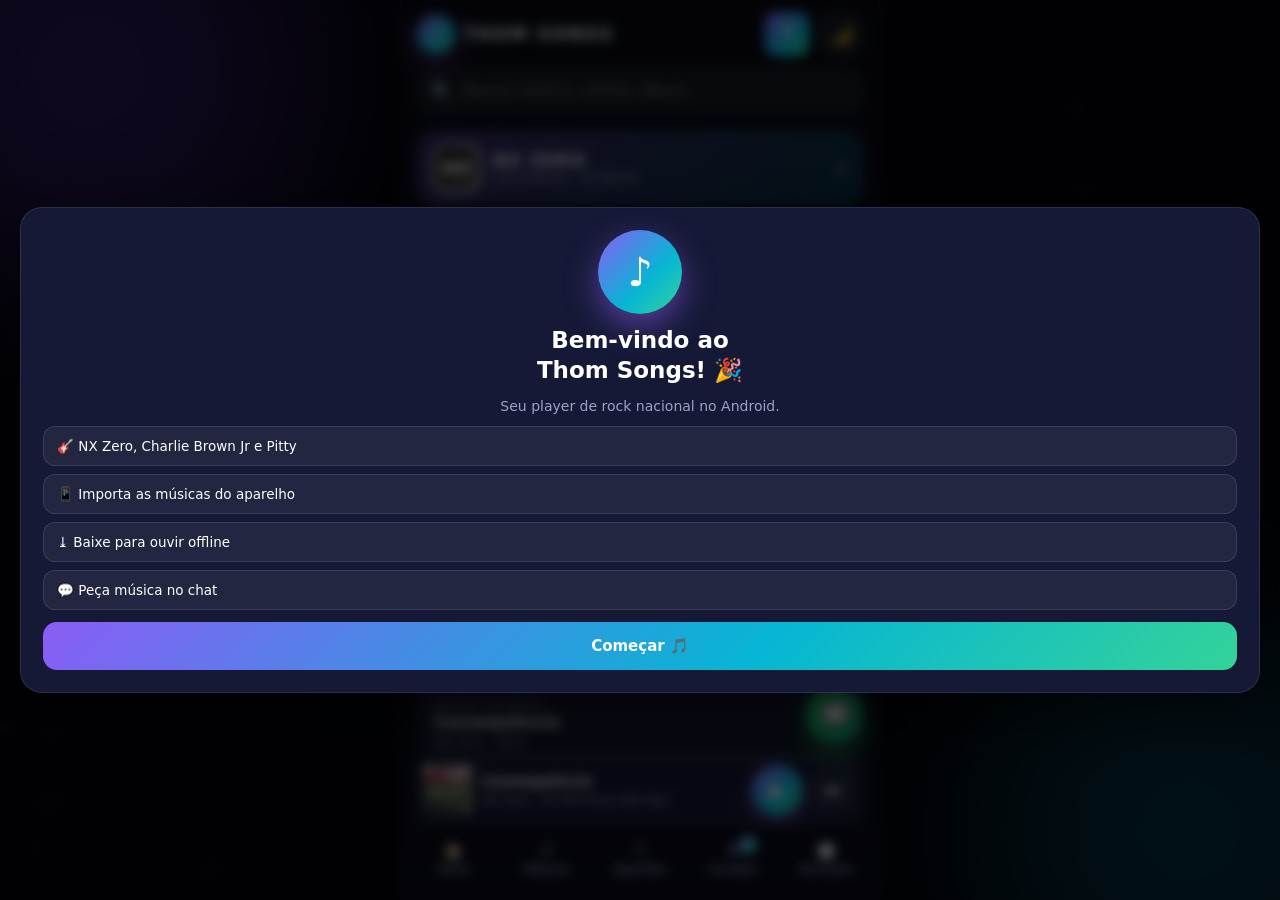
==== commit 2f3024e3: "Thom Songs v1.25.0 — falar ao vivo com o cliente (Jitsi + convite)" ====
--- a/index.html
+++ b/index.html
@@ -200,6 +200,7 @@
       <div class="chat-input">
         <input id="chat-text" placeholder="Artista - música… (ex: NX Zero - Razões e Emoções)" maxlength="140" autocomplete="off" />
         <button id="btn-chat-mic" class="icon-btn" title="Gravar áudio (só o dono)" hidden>🎤</button>
+        <button id="btn-chat-live" class="icon-btn" title="Falar ao vivo (só o dono)" hidden>🎙️</button>
         <button id="btn-chat-send" class="play-btn small">➤</button>
       </div>
     </div>
--- a/styles.css
+++ b/styles.css
@@ -36,6 +36,7 @@
 .logo-mini strong{font-size:17px;letter-spacing:2px}
 .upload-btn{background:var(--grad);color:#fff;border-radius:12px;min-width:44px;height:44px;display:grid;place-items:center;font-size:19px;font-weight:800;cursor:pointer}
 .icon-btn{background:var(--card);border:1px solid var(--border);color:var(--txt);border-radius:13px;min-width:44px;height:44px;cursor:pointer;font-size:18px;display:grid;place-items:center;flex:none}
+.icon-btn[hidden]{display:none!important}
 .icon-btn:active{transform:scale(.93)}
 .icon-btn.active{background:var(--grad);color:#fff;border-color:transparent}
 .icon-btn.big{font-size:21px}
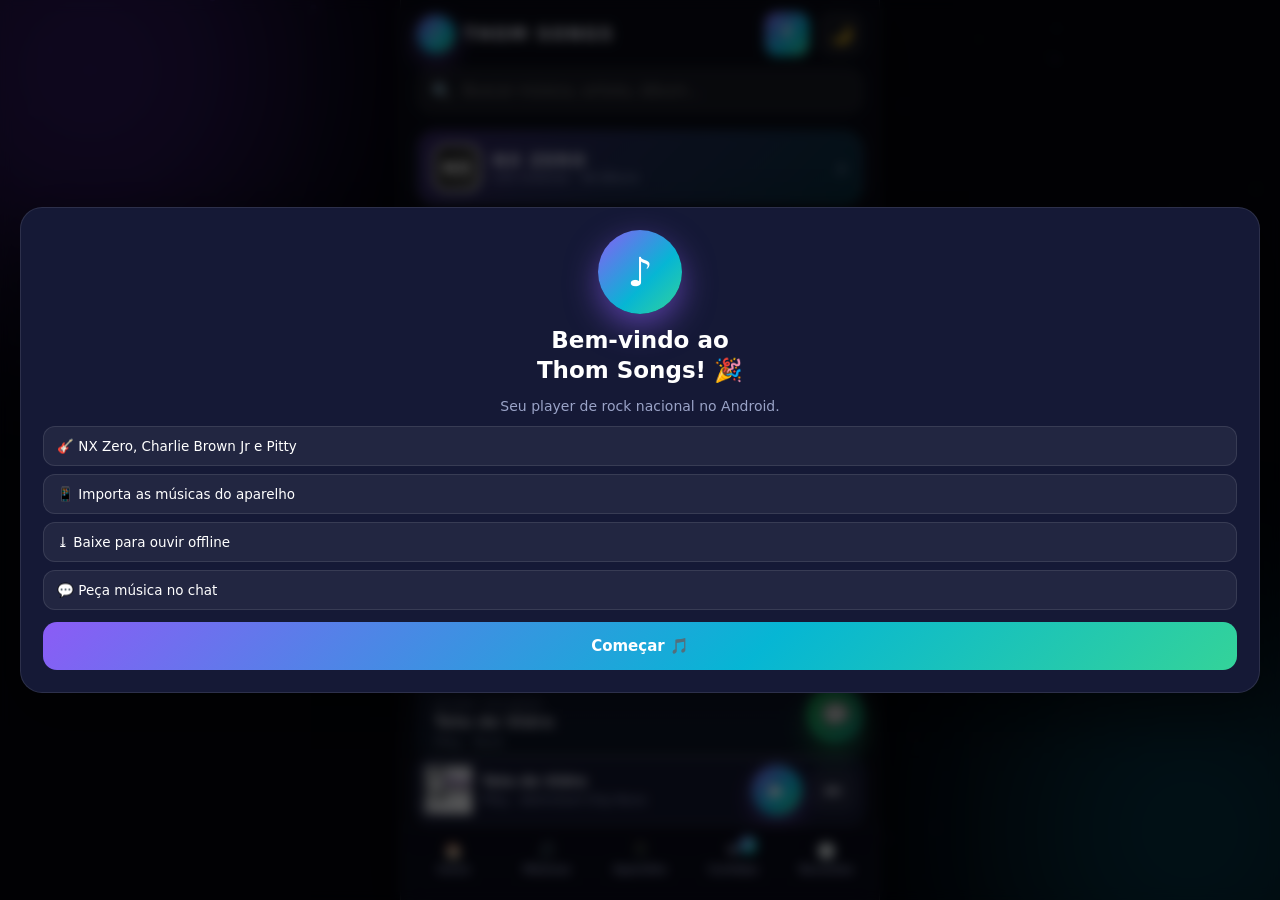
==== commit 3c22763e: "Thom Songs v1.26.0 — chat ao vivo em texto com o dono (MQTT)" ====
--- a/index.html
+++ b/index.html
@@ -186,7 +186,7 @@
   </nav>
 
   <!-- ===== CHAT PEDIR MÚSICA ===== -->
-  <button id="chat-fab" class="chat-fab" title="Pedir música">💬</button>
+  <button id="chat-fab" class="chat-fab" title="Pedir música">💬<span id="chat-badge" hidden></span></button>
   <div id="chat" aria-hidden="true">
     <div class="chat-inner">
       <div class="chat-head">
@@ -329,6 +329,7 @@
 }
 </script>
 <script src="./catalog.js"></script>
+<script src="./mqtt.min.js"></script>
 <script src="./app.js"></script>
 </body>
 </html>
--- a/styles.css
+++ b/styles.css
@@ -152,6 +152,12 @@
 /* Chat pedir música */
 .chat-fab{position:absolute;right:16px;bottom:158px;z-index:25;width:56px;height:56px;border-radius:50%;border:0;background:linear-gradient(135deg,#25d366,#128c7e);font-size:25px;cursor:pointer;box-shadow:0 10px 28px rgba(37,211,102,.45)}
 .chat-fab:active{transform:scale(.92)}
+#chat-badge{position:absolute;top:-4px;right:-4px;min-width:22px;height:22px;border-radius:12px;background:#ef4444;color:#fff;font:800 12px var(--font);display:grid;place-items:center;padding:0 5px;border:2px solid var(--bg)}
+#chat-badge[hidden]{display:none!important}
+.live-dot{display:inline-block;width:8px;height:8px;border-radius:50%;background:#25d366;margin-right:4px}
+.live-dot.off{background:#64748b}
+.bubble .who{display:block;font-size:10px;font-weight:800;opacity:.85;margin-bottom:2px}
+.typing-bubble{align-self:flex-start;background:var(--card2);border-radius:16px;border-bottom-left-radius:5px;padding:10px 14px;font-size:13px;color:var(--mut)}
 #chat{position:absolute;inset:0;z-index:40;background:rgba(0,0,0,.45);display:flex;flex-direction:column;justify-content:flex-end;opacity:0;pointer-events:none;transition:opacity .25s}
 #chat.open{opacity:1;pointer-events:auto}
 .chat-inner{background:var(--bg);border:1px solid var(--border);border-bottom:0;border-radius:24px 24px 0 0;height:78%;display:flex;flex-direction:column;overflow:hidden;transform:translateY(30px);transition:transform .25s}
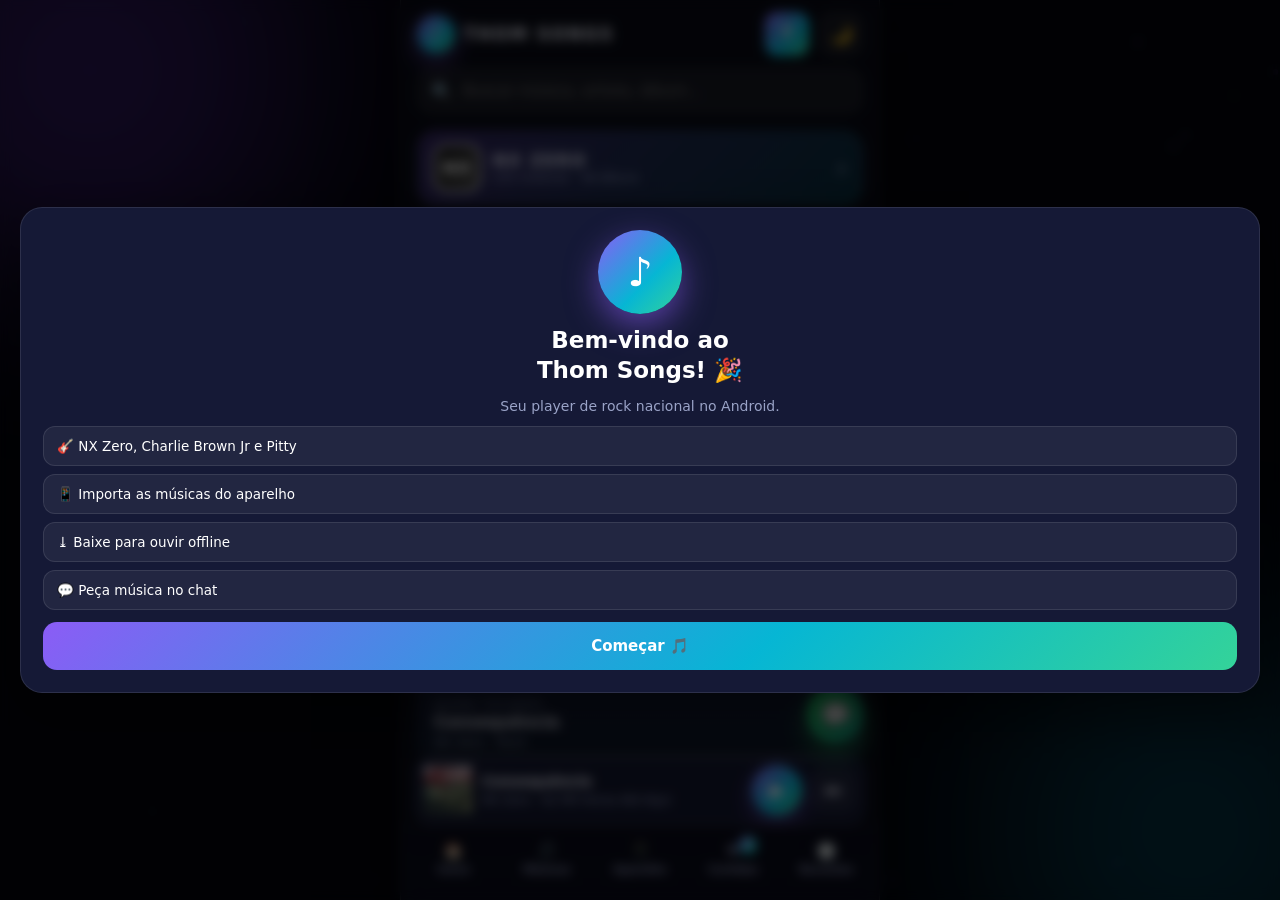
==== commit a82375bb: "Thom Songs v1.27.0 — comando /pedir envia pedido ao WhatsApp do dono" ====
--- a/index.html
+++ b/index.html
@@ -196,9 +196,10 @@
       <div id="chat-msgs" class="chat-msgs"></div>
       <div class="chat-quick">
         <button id="btn-chat-current">＋ pedir a que está tocando</button>
+        <button id="btn-chat-cmd">🎵 /pedir música</button>
       </div>
       <div class="chat-input">
-        <input id="chat-text" placeholder="Artista - música… (ex: NX Zero - Razões e Emoções)" maxlength="140" autocomplete="off" />
+        <input id="chat-text" placeholder="/pedir Artista - música… ou digite para conversar" maxlength="140" autocomplete="off" />
         <button id="btn-chat-mic" class="icon-btn" title="Gravar áudio (só o dono)" hidden>🎤</button>
         <button id="btn-chat-live" class="icon-btn" title="Falar ao vivo (só o dono)" hidden>🎙️</button>
         <button id="btn-chat-send" class="play-btn small">➤</button>
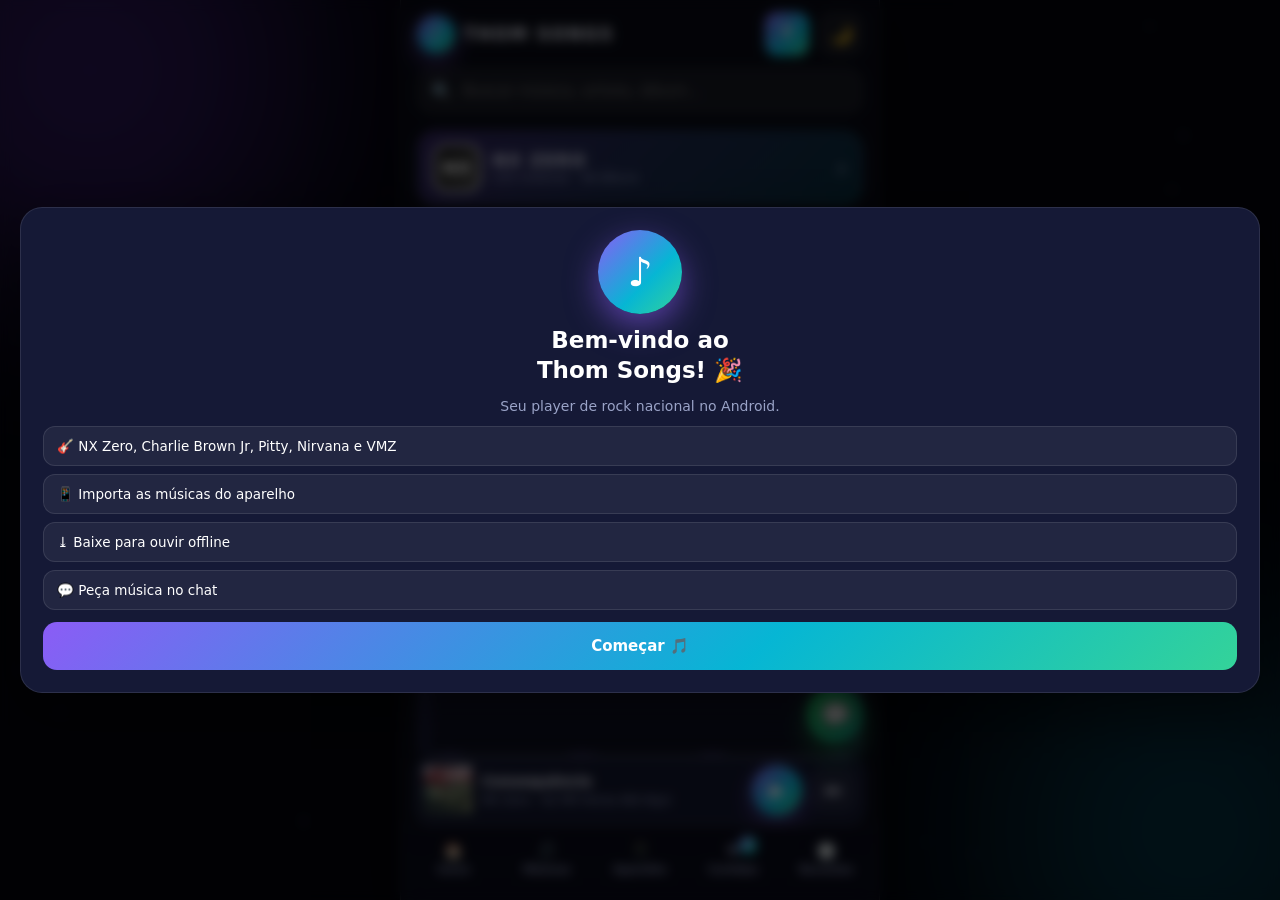
==== commit 6a7e1017: "Thom Songs v1.28.0 — VMZ: Insuficiência Cósmica no catálogo" ====
--- a/index.html
+++ b/index.html
@@ -101,6 +101,21 @@
       <div class="row-between" style="margin-top:10px"><small>⬇ OFFLINE</small><button id="btn-dl-nv" class="plus-btn">⤓ Baixar lista</button></div>
     </section>
 
+    <button id="vm-banner" class="nx-banner vmz">
+      <span class="nx-logo">VMZ</span>
+      <span class="nx-txt"><strong>VMZ</strong><small id="vm-banner-sub">Carregando…</small></span>
+      <span class="nx-go">›</span>
+    </button>
+
+    <section id="vm-head" class="nx-head" hidden>
+      <div class="nx-id">
+        <img id="vm-photo" alt="VMZ" />
+        <div><strong>VMZ</strong><span id="vm-stats"></span></div>
+      </div>
+      <div id="vm-albums" class="chips"></div>
+      <div class="row-between" style="margin-top:10px"><small>⬇ OFFLINE</small><button id="btn-dl-vm" class="plus-btn">⤓ Baixar lista</button></div>
+    </section>
+
     <section id="nx-head" class="nx-head" hidden>
       <div class="nx-id">
         <img id="nx-photo" alt="NX Zero" />
@@ -312,7 +327,7 @@
     <h3>Bem-vindo ao<br />Thom Songs! 🎉</h3>
     <p>Seu player de rock nacional no Android.</p>
     <div class="welcome-feats">
-      <div>🎸 NX Zero, Charlie Brown Jr e Pitty</div>
+      <div>🎸 NX Zero, Charlie Brown Jr, Pitty, Nirvana e VMZ</div>
       <div>📱 Importa as músicas do aparelho</div>
       <div>⤓ Baixe para ouvir offline</div>
       <div>💬 Peça música no chat</div>
--- a/styles.css
+++ b/styles.css
@@ -132,6 +132,7 @@
 .nx-banner.cb{background:linear-gradient(135deg,rgba(52,211,153,.3),rgba(250,204,21,.16))}
 .nx-banner.pt{background:linear-gradient(135deg,rgba(244,63,94,.32),rgba(139,92,246,.2))}
 .nx-banner.nv{background:linear-gradient(135deg,rgba(250,204,21,.28),rgba(59,130,246,.22))}
+.nx-banner.vmz{background:linear-gradient(135deg,rgba(168,85,247,.35),rgba(236,72,153,.22))}
 .nx-logo{width:48px;height:48px;flex:none;border-radius:14px;background:linear-gradient(135deg,#111,#444);border:2px solid #fff;display:grid;place-items:center;font-weight:800;font-size:17px;color:#fff;letter-spacing:1px}
 .nx-txt{flex:1;min-width:0}.nx-txt strong{display:block;font-size:16px;letter-spacing:2px}
 .nx-txt small{color:var(--mut);font-size:12px}
@@ -142,7 +143,7 @@
 .nx-id strong{display:block;font-size:19px;letter-spacing:2px}
 .nx-id span{display:block;font-size:12.5px;color:var(--mut);margin-top:2px}
 .previa-pill{display:inline-block!important;margin-top:7px!important;font-size:10px!important;font-weight:800;letter-spacing:1px;color:#06281c!important;background:#34d399;border-radius:20px;padding:4px 11px!important}
-#nx-albums,#cb-albums,#pitty-albums,#nv-albums{max-height:132px;overflow-y:auto}
+#nx-albums,#cb-albums,#pitty-albums,#nv-albums,#vm-albums{max-height:132px;overflow-y:auto}
 .has-img{padding:0!important;overflow:hidden}
 .has-img img,.m-cover img,.np-cover img,.nx-id img{width:100%;height:100%;object-fit:cover;display:block}
 .mini-art.has-img,.m-cover{padding:0}
